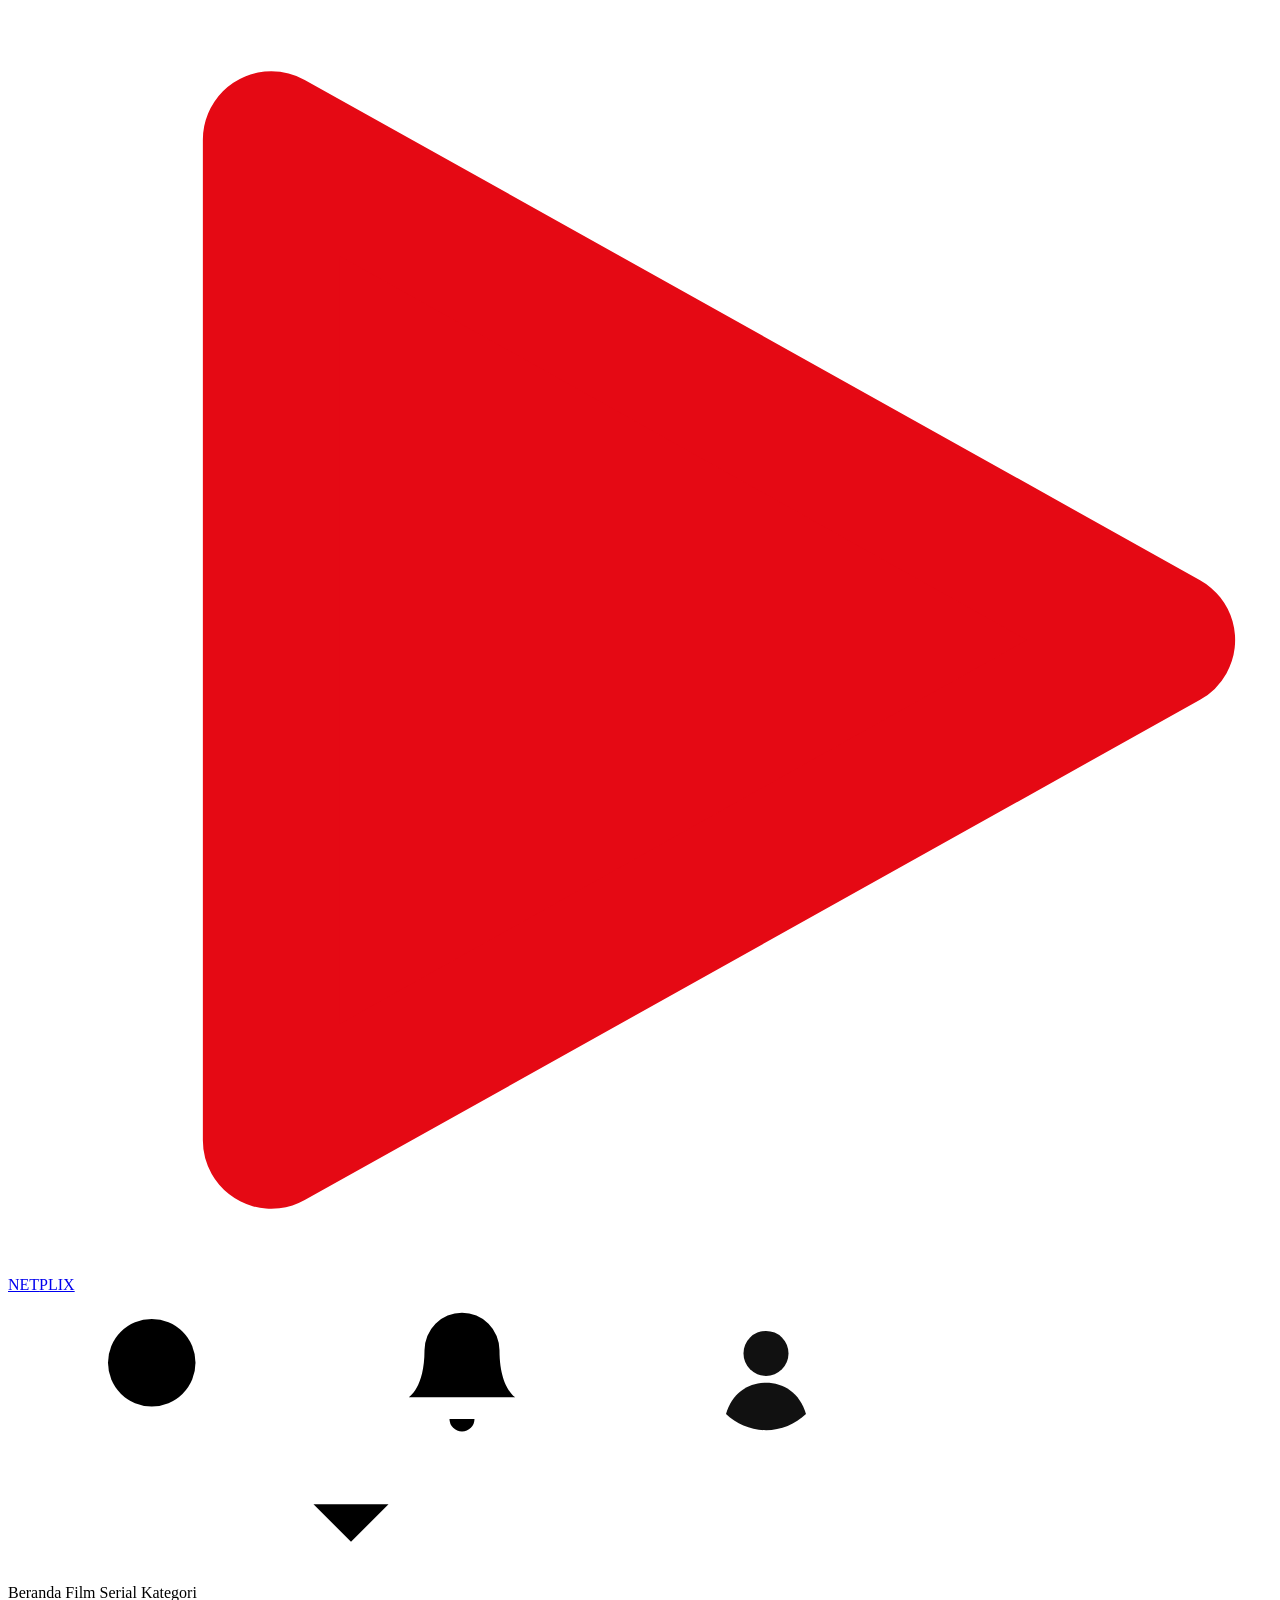
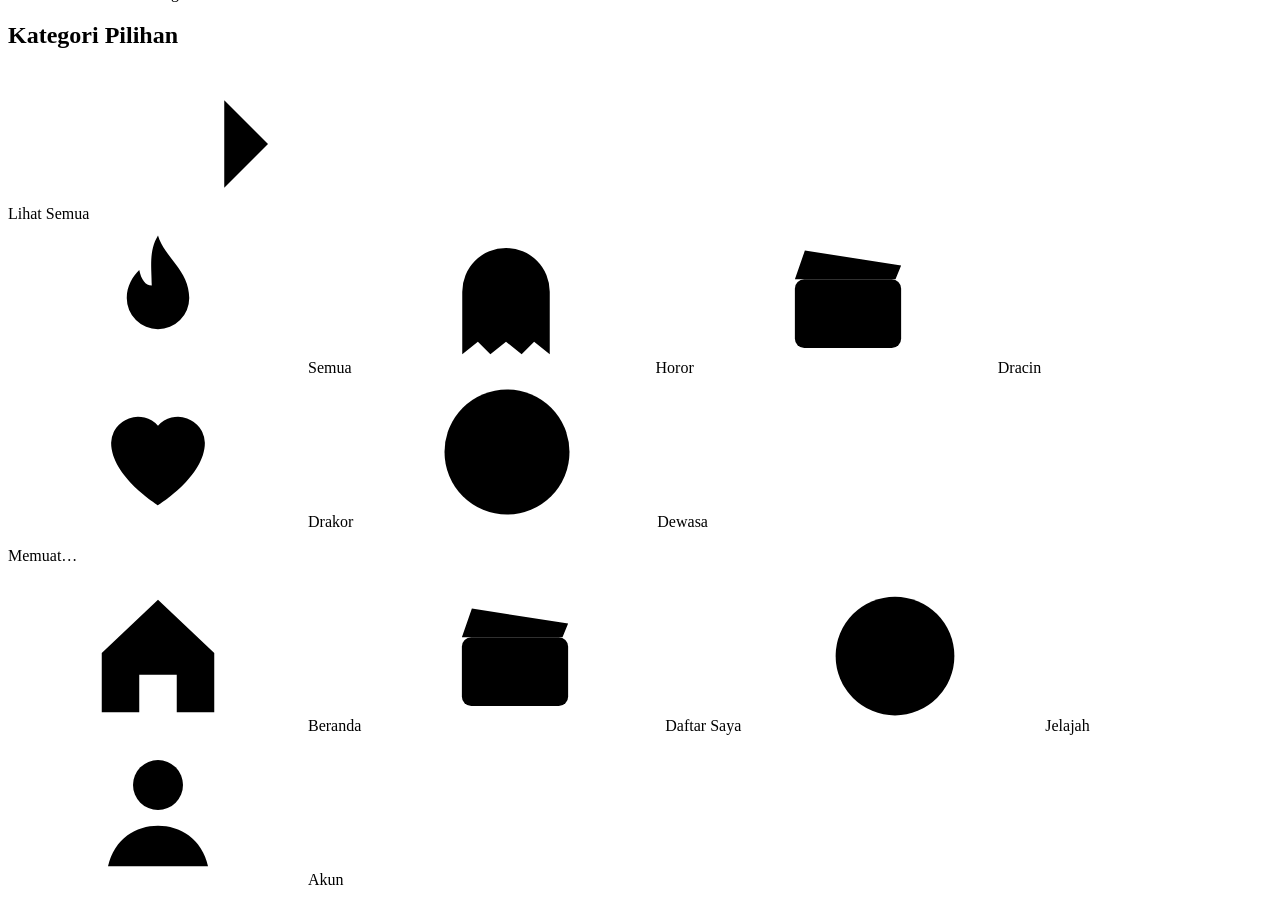
==== index.html @ cc2ac242 "Add files via upload" ====
<!doctype html>
<html lang="id">
<head>
<meta charset="utf-8">
<meta name="viewport" content="width=device-width, initial-scale=1, viewport-fit=cover">
<meta name="theme-color" content="#000000">
<title>NETPLIX</title>
<link rel="icon" href="assets/favicon.svg" type="image/svg+xml">
<link rel="preconnect" href="https://fonts.googleapis.com">
<link rel="preconnect" href="https://fonts.gstatic.com" crossorigin>
<link href="https://fonts.googleapis.com/css2?family=Inter:wght@400;500;600;700&family=Montserrat:wght@800&display=swap" rel="stylesheet">
<link rel="stylesheet" href="css/style.css">
</head>
<body>

<!-- Kumpulan ikon (dipakai berulang lewat <use>) -->
<svg width="0" height="0" style="position:absolute" aria-hidden="true" focusable="false">
  <symbol id="i-search" viewBox="0 0 24 24"><circle cx="11" cy="11" r="7"/><path d="M20 20l-3.5-3.5"/></symbol>
  <symbol id="i-bell" viewBox="0 0 24 24"><path d="M6 9a6 6 0 0 1 12 0c0 6 2.5 7.5 2.5 7.5h-17S6 15 6 9z"/><path d="M10 20a2 2 0 0 0 4 0"/></symbol>
  <symbol id="i-avatar" viewBox="0 0 24 24"><circle cx="12" cy="12" r="11.5" fill="#fff" stroke="none"/><circle cx="12" cy="9.5" r="3.6" fill="#111" stroke="none"/><path d="M5.6 19.2c1-3.4 3.6-5 6.4-5s5.4 1.6 6.4 5c-1.7 1.6-4 2.6-6.4 2.6s-4.7-1-6.4-2.6z" fill="#111" stroke="none"/></symbol>
  <symbol id="i-right" viewBox="0 0 24 24"><path d="M9 5l7 7-7 7"/></symbol>
  <symbol id="i-left" viewBox="0 0 24 24"><path d="M15 5l-7 7 7 7"/></symbol>
  <symbol id="i-down" viewBox="0 0 24 24"><path d="M6 9l6 6 6-6"/></symbol>
  <symbol id="i-play" viewBox="0 0 24 24"><path d="M7 4.5v15l13-7.5z" fill="currentColor" stroke="none"/></symbol>
  <symbol id="i-plus" viewBox="0 0 24 24"><path d="M12 5v14M5 12h14"/></symbol>
  <symbol id="i-flame" viewBox="0 0 24 24"><path d="M12 2c1 3.5 5 5.5 5 10a5 5 0 0 1-10 0c0-2 1-3.5 2-4.5.3 1.5 1 2.5 2 2.5C11 7 10.5 4.5 12 2z" fill="currentColor" stroke="none"/></symbol>
  <symbol id="i-ghost" viewBox="0 0 24 24"><path d="M5 21V11a7 7 0 0 1 14 0v10l-2.5-2-2 2-2.5-2-2.5 2-2-2z" fill="currentColor" stroke="none"/><circle cx="9.5" cy="11" r="1.4" style="fill:var(--chip)" stroke="none"/><circle cx="14.5" cy="11" r="1.4" style="fill:var(--chip)" stroke="none"/></symbol>
  <symbol id="i-clapper" viewBox="0 0 24 24"><rect x="3.5" y="9" width="17" height="11" rx="1.5"/><path d="M3.5 9l1.6-4.6 15.4 2.4-.9 2.200M8.6 5.800l3 3.100M13.6 6.600l3 3.1"/></symbol>
  <symbol id="i-heart" viewBox="0 0 24 24"><path d="M12 20.5s-7.5-4.6-7.5-10A4.3 4.3 0 0 1 12 7.800a4.3 4.3 0 0 1 7.5 2.700c0 5.4-7.5 10-7.5 10z" fill="currentColor" stroke="none"/></symbol>
  <symbol id="i-18" viewBox="0 0 24 24"><circle cx="12" cy="12" r="10"/><text x="12" y="15.6" text-anchor="middle" font-size="9" font-weight="700" fill="currentColor" stroke="none" font-family="Inter,Arial,sans-serif">18+</text></symbol>
  <symbol id="i-home" viewBox="0 0 24 24"><path d="M3 11.500L12 3l9 8.500V21h-6v-6H9v6H3z" fill="currentColor" stroke="none"/></symbol>
  <symbol id="i-compass" viewBox="0 0 24 24"><circle cx="12" cy="12" r="9.5"/><path d="M15.5 8.500l-2 5-5 2 2-5z"/></symbol>
  <symbol id="i-user" viewBox="0 0 24 24"><circle cx="12" cy="8" r="4"/><path d="M4 21c1-4.5 4.5-6.5 8-6.500s7 2 8 6.5"/></symbol>
</svg>

<div class="app">

  <header class="top">
    <div class="top-row">
      <a class="logo" href="./" aria-label="Beranda">
        <svg class="mark" viewBox="0 0 24 24" aria-hidden="true"><path d="M5 2.5l17 9.5-17 9.500z" fill="#e50914" stroke="#e50914" stroke-width="2.6" stroke-linejoin="round"/></svg>
        <span class="logo-a">NET</span><span class="logo-b">PLIX</span>
      </a>
      <div class="top-icons" aria-hidden="true">
        <svg class="ic"><use href="#i-search"/></svg>
        <span class="bell"><svg class="ic"><use href="#i-bell"/></svg></span>
        <svg class="ic avatar"><use href="#i-avatar"/></svg>
      </div>
    </div>
    <div class="tabs" aria-hidden="true">
      <span class="on">Beranda</span>
      <span>Film</span>
      <span>Serial</span>
      <span>Kategori <svg class="ic"><use href="#i-down"/></svg></span>
    </div>
  </header>

  <main id="main">

    <section id="hero" class="hero" hidden aria-label="Film terbaru">
      <div id="heroTrack" class="hero-track"></div>
      <button id="heroPrev" class="hero-arrow prev" type="button" aria-label="Sebelumnya"><svg class="ic"><use href="#i-left"/></svg></button>
      <button id="heroNext" class="hero-arrow next" type="button" aria-label="Berikutnya"><svg class="ic"><use href="#i-right"/></svg></button>
      <div id="heroDots" class="hero-dots"></div>
    </section>

    <section class="block" aria-hidden="true">
      <div class="section-head"><h2>Kategori Pilihan</h2><span class="see-all">Lihat Semua <svg class="ic"><use href="#i-right"/></svg></span></div>
      <div class="chips">
        <span class="chip on"><svg class="ic"><use href="#i-flame"/></svg>Semua</span>
        <span class="chip"><svg class="ic"><use href="#i-ghost"/></svg>Horor</span>
        <span class="chip"><svg class="ic"><use href="#i-clapper"/></svg>Dracin</span>
        <span class="chip"><svg class="ic"><use href="#i-heart"/></svg>Drakor</span>
        <span class="chip"><svg class="ic"><use href="#i-18"/></svg>Dewasa</span>
      </div>
    </section>

    <div id="rows"></div>
    <p id="pesan" class="msg" role="status">Memuat…</p>

  </main>

  <nav class="bottom" aria-hidden="true">
    <div class="bottom-in">
      <span class="bn on"><svg class="ic"><use href="#i-home"/></svg>Beranda</span>
      <span class="bn"><svg class="ic"><use href="#i-clapper"/></svg>Daftar Saya</span>
      <span class="bn"><svg class="ic"><use href="#i-compass"/></svg>Jelajah</span>
      <span class="bn"><svg class="ic"><use href="#i-user"/></svg>Akun</span>
    </div>
  </nav>

</div>

<script src="js/config.js"></script>
<script src="js/app.js"></script>
</body>
</html>
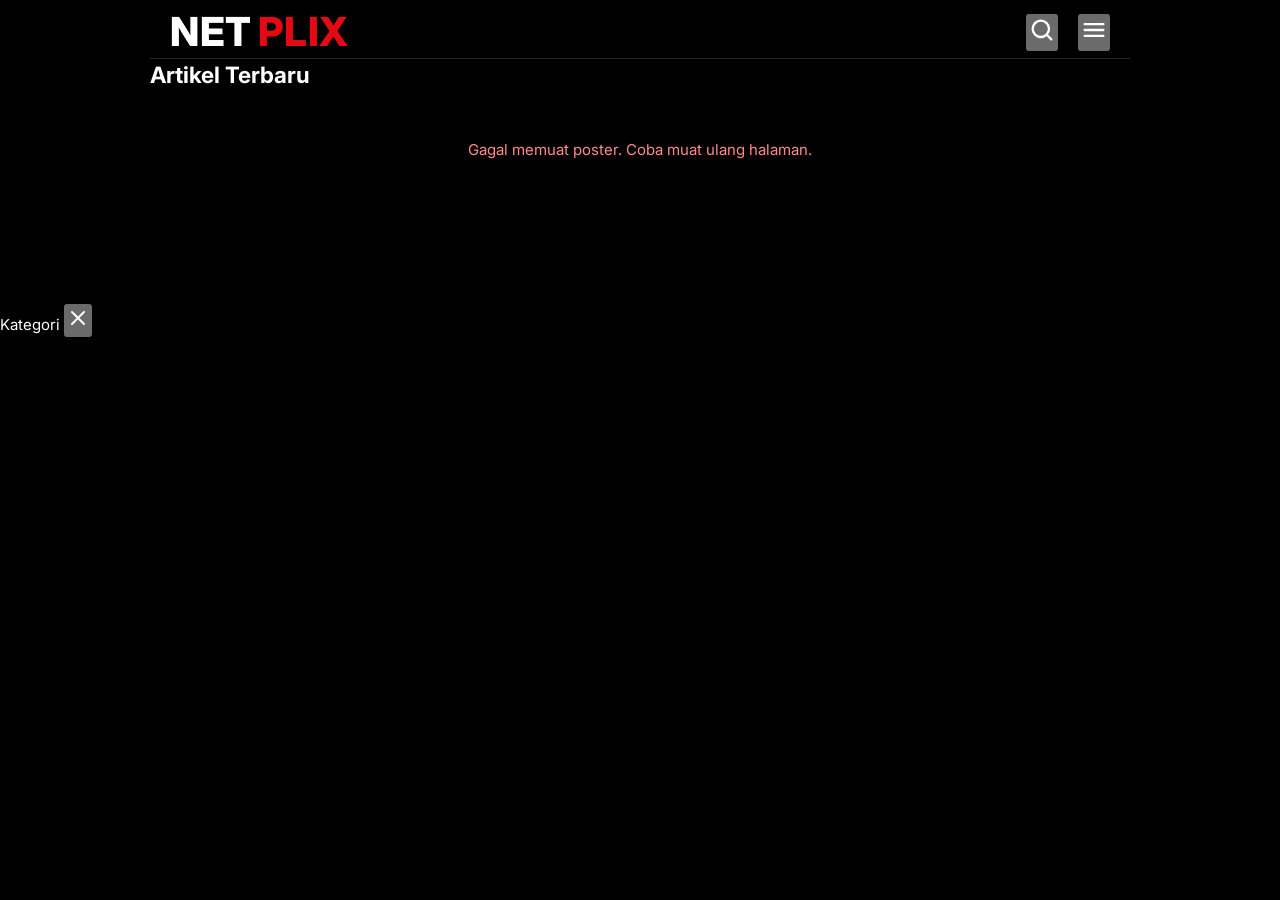
==== commit 9c855489: "Add files via upload" ====
--- a/index.html
+++ b/index.html
@@ -3,7 +3,7 @@
 <head>
 <meta charset="utf-8">
 <meta name="viewport" content="width=device-width, initial-scale=1, viewport-fit=cover">
-<meta name="theme-color" content="#000000">
+<meta name="theme-color" content="#0b0d12">
 <title>NETPLIX</title>
 <link rel="icon" href="assets/favicon.svg" type="image/svg+xml">
 <link rel="preconnect" href="https://fonts.googleapis.com">
@@ -16,21 +16,17 @@
 <!-- Kumpulan ikon (dipakai berulang lewat <use>) -->
 <svg width="0" height="0" style="position:absolute" aria-hidden="true" focusable="false">
   <symbol id="i-search" viewBox="0 0 24 24"><circle cx="11" cy="11" r="7"/><path d="M20 20l-3.5-3.5"/></symbol>
-  <symbol id="i-bell" viewBox="0 0 24 24"><path d="M6 9a6 6 0 0 1 12 0c0 6 2.5 7.5 2.5 7.5h-17S6 15 6 9z"/><path d="M10 20a2 2 0 0 0 4 0"/></symbol>
-  <symbol id="i-avatar" viewBox="0 0 24 24"><circle cx="12" cy="12" r="11.5" fill="#fff" stroke="none"/><circle cx="12" cy="9.5" r="3.6" fill="#111" stroke="none"/><path d="M5.6 19.2c1-3.4 3.6-5 6.4-5s5.4 1.6 6.4 5c-1.7 1.6-4 2.6-6.4 2.6s-4.7-1-6.4-2.6z" fill="#111" stroke="none"/></symbol>
+  <symbol id="i-menu" viewBox="0 0 24 24"><path d="M4 7h16M4 12h16M4 17h16"/></symbol>
+  <symbol id="i-close" viewBox="0 0 24 24"><path d="M6 6l12 12M18 6L6 18"/></symbol>
   <symbol id="i-right" viewBox="0 0 24 24"><path d="M9 5l7 7-7 7"/></symbol>
   <symbol id="i-left" viewBox="0 0 24 24"><path d="M15 5l-7 7 7 7"/></symbol>
-  <symbol id="i-down" viewBox="0 0 24 24"><path d="M6 9l6 6 6-6"/></symbol>
-  <symbol id="i-play" viewBox="0 0 24 24"><path d="M7 4.5v15l13-7.5z" fill="currentColor" stroke="none"/></symbol>
-  <symbol id="i-plus" viewBox="0 0 24 24"><path d="M12 5v14M5 12h14"/></symbol>
-  <symbol id="i-flame" viewBox="0 0 24 24"><path d="M12 2c1 3.5 5 5.5 5 10a5 5 0 0 1-10 0c0-2 1-3.5 2-4.5.3 1.5 1 2.5 2 2.5C11 7 10.5 4.5 12 2z" fill="currentColor" stroke="none"/></symbol>
-  <symbol id="i-ghost" viewBox="0 0 24 24"><path d="M5 21V11a7 7 0 0 1 14 0v10l-2.5-2-2 2-2.5-2-2.5 2-2-2z" fill="currentColor" stroke="none"/><circle cx="9.5" cy="11" r="1.4" style="fill:var(--chip)" stroke="none"/><circle cx="14.5" cy="11" r="1.4" style="fill:var(--chip)" stroke="none"/></symbol>
-  <symbol id="i-clapper" viewBox="0 0 24 24"><rect x="3.5" y="9" width="17" height="11" rx="1.5"/><path d="M3.5 9l1.6-4.6 15.4 2.4-.9 2.200M8.6 5.800l3 3.100M13.6 6.600l3 3.1"/></symbol>
-  <symbol id="i-heart" viewBox="0 0 24 24"><path d="M12 20.5s-7.5-4.6-7.5-10A4.3 4.3 0 0 1 12 7.800a4.3 4.3 0 0 1 7.5 2.700c0 5.4-7.5 10-7.5 10z" fill="currentColor" stroke="none"/></symbol>
-  <symbol id="i-18" viewBox="0 0 24 24"><circle cx="12" cy="12" r="10"/><text x="12" y="15.6" text-anchor="middle" font-size="9" font-weight="700" fill="currentColor" stroke="none" font-family="Inter,Arial,sans-serif">18+</text></symbol>
-  <symbol id="i-home" viewBox="0 0 24 24"><path d="M3 11.500L12 3l9 8.500V21h-6v-6H9v6H3z" fill="currentColor" stroke="none"/></symbol>
-  <symbol id="i-compass" viewBox="0 0 24 24"><circle cx="12" cy="12" r="9.5"/><path d="M15.5 8.500l-2 5-5 2 2-5z"/></symbol>
-  <symbol id="i-user" viewBox="0 0 24 24"><circle cx="12" cy="8" r="4"/><path d="M4 21c1-4.5 4.5-6.5 8-6.500s7 2 8 6.5"/></symbol>
+  <symbol id="i-arrow" viewBox="0 0 24 24"><path d="M5 12h14M13 6l6 6-6 6"/></symbol>
+  <symbol id="i-back" viewBox="0 0 24 24"><path d="M19 12H5M11 6l-6 6 6 6"/></symbol>
+  <symbol id="i-clock" viewBox="0 0 24 24"><circle cx="12" cy="12" r="9"/><path d="M12 7v5l3 2"/></symbol>
+  <symbol id="i-cal" viewBox="0 0 24 24"><rect x="3.5" y="5" width="17" height="15" rx="2"/><path d="M3.5 10h17M8 3v4M16 3v4"/></symbol>
+  <symbol id="i-grid" viewBox="0 0 24 24"><rect x="4" y="4" width="6.5" height="6.5" rx="1.2"/><rect x="13.5" y="4" width="6.5" height="6.5" rx="1.2"/><rect x="4" y="13.5" width="6.5" height="6.5" rx="1.2"/><rect x="13.5" y="13.5" width="6.5" height="6.5" rx="1.2"/></symbol>
+  <symbol id="i-tag" viewBox="0 0 24 24"><path d="M3 12V4a1 1 0 0 1 1-1h8l9 9-9 9-9-9z"/><circle cx="8" cy="8" r="1.5"/></symbol>
+  <symbol id="i-link" viewBox="0 0 24 24"><path d="M10 14a4 4 0 0 0 5.7 0l3-3a4 4 0 0 0-5.7-5.7l-1 1"/><path d="M14 10a4 4 0 0 0-5.7 0l-3 3a4 4 0 0 0 5.7 5.7l1-1"/></symbol>
 </svg>
 
 <div class="app">
@@ -38,58 +34,56 @@
   <header class="top">
     <div class="top-row">
       <a class="logo" href="./" aria-label="Beranda">
-        <svg class="mark" viewBox="0 0 24 24" aria-hidden="true"><path d="M5 2.5l17 9.5-17 9.500z" fill="#e50914" stroke="#e50914" stroke-width="2.6" stroke-linejoin="round"/></svg>
         <span class="logo-a">NET</span><span class="logo-b">PLIX</span>
       </a>
-      <div class="top-icons" aria-hidden="true">
-        <svg class="ic"><use href="#i-search"/></svg>
-        <span class="bell"><svg class="ic"><use href="#i-bell"/></svg></span>
-        <svg class="ic avatar"><use href="#i-avatar"/></svg>
+      <div class="top-icons">
+        <button id="searchBtn" class="icon-btn" type="button" aria-label="Cari" aria-expanded="false" aria-controls="searchForm">
+          <svg class="ic"><use href="#i-search"/></svg>
+        </button>
+        <button id="menuBtn" class="icon-btn" type="button" aria-label="Menu kategori" aria-expanded="false" aria-controls="drawer">
+          <svg class="ic"><use href="#i-menu"/></svg>
+        </button>
       </div>
     </div>
-    <div class="tabs" aria-hidden="true">
-      <span class="on">Beranda</span>
-      <span>Film</span>
-      <span>Serial</span>
-      <span>Kategori <svg class="ic"><use href="#i-down"/></svg></span>
-    </div>
+    <form id="searchForm" class="search-form" hidden role="search">
+      <input id="searchInput" type="search" placeholder="Cari artikel..." autocomplete="off" aria-label="Cari artikel">
+    </form>
   </header>
 
   <main id="main">
 
-    <section id="hero" class="hero" hidden aria-label="Film terbaru">
+    <section id="hero" class="hero" hidden aria-label="Artikel pilihan">
       <div id="heroTrack" class="hero-track"></div>
       <button id="heroPrev" class="hero-arrow prev" type="button" aria-label="Sebelumnya"><svg class="ic"><use href="#i-left"/></svg></button>
       <button id="heroNext" class="hero-arrow next" type="button" aria-label="Berikutnya"><svg class="ic"><use href="#i-right"/></svg></button>
       <div id="heroDots" class="hero-dots"></div>
     </section>
 
-    <section class="block" aria-hidden="true">
-      <div class="section-head"><h2>Kategori Pilihan</h2><span class="see-all">Lihat Semua <svg class="ic"><use href="#i-right"/></svg></span></div>
-      <div class="chips">
-        <span class="chip on"><svg class="ic"><use href="#i-flame"/></svg>Semua</span>
-        <span class="chip"><svg class="ic"><use href="#i-ghost"/></svg>Horor</span>
-        <span class="chip"><svg class="ic"><use href="#i-clapper"/></svg>Dracin</span>
-        <span class="chip"><svg class="ic"><use href="#i-heart"/></svg>Drakor</span>
-        <span class="chip"><svg class="ic"><use href="#i-18"/></svg>Dewasa</span>
-      </div>
+    <section class="block">
+      <div id="catGrid" class="cat-grid" aria-label="Kategori"></div>
     </section>
 
-    <div id="rows"></div>
-    <p id="pesan" class="msg" role="status">Memuat…</p>
+    <section class="block">
+      <h2 id="listTitle" class="section-title">Artikel Terbaru</h2>
+      <div id="list" class="post-list"></div>
+      <p id="pesan" class="msg" role="status">Memuat…</p>
+    </section>
 
   </main>
 
-  <nav class="bottom" aria-hidden="true">
-    <div class="bottom-in">
-      <span class="bn on"><svg class="ic"><use href="#i-home"/></svg>Beranda</span>
-      <span class="bn"><svg class="ic"><use href="#i-clapper"/></svg>Daftar Saya</span>
-      <span class="bn"><svg class="ic"><use href="#i-compass"/></svg>Jelajah</span>
-      <span class="bn"><svg class="ic"><use href="#i-user"/></svg>Akun</span>
-    </div>
-  </nav>
+</div>
 
-</div>
+<!-- Menu burger: daftar kategori -->
+<div id="drawerBg" class="drawer-bg" hidden></div>
+<aside id="drawer" class="drawer" aria-label="Menu">
+  <div class="drawer-head">
+    <span>Kategori</span>
+    <button id="drawerClose" class="icon-btn" type="button" aria-label="Tutup menu">
+      <svg class="ic"><use href="#i-close"/></svg>
+    </button>
+  </div>
+  <nav id="drawerList" class="drawer-list"></nav>
+</aside>
 
 <script src="js/config.js"></script>
 <script src="js/app.js"></script>
--- a/css/style.css
+++ b/css/style.css
@@ -0,0 +1,283 @@
+/* ============================================================
+   NETPLIX - tampilan (halaman utama + admin)
+   ============================================================ */
+:root {
+  --bg: #000;
+  --ink: #fff;
+  --muted: #b5b5b5;
+  --dim: #7d7d7d;
+  --red: #e50914;
+  --red-press: #b8070f;
+  --chip: #1b1b1b;
+  --field: #131313;
+  --line: #262626;
+  --card-line: rgba(255, 255, 255, .2);
+  --font: "Inter", system-ui, -apple-system, "Segoe UI", Roboto, Arial, sans-serif;
+  --font-logo: "Montserrat", "Inter", system-ui, -apple-system, Arial, sans-serif;
+  --card-w: clamp(84px, 21.5vw, 150px);
+  color-scheme: dark;
+}
+
+*, *::before, *::after { box-sizing: border-box; margin: 0; padding: 0; }
+[hidden] { display: none !important; }
+html { background: var(--bg); -webkit-text-size-adjust: 100%; }
+body {
+  background: var(--bg);
+  color: var(--ink);
+  font-family: var(--font);
+  font-size: 15px;
+  line-height: 1.4;
+  min-height: 100vh;
+  -webkit-tap-highlight-color: transparent;
+}
+a { color: inherit; text-decoration: none; }
+img { display: block; max-width: 100%; }
+button { font: inherit; color: inherit; cursor: pointer; }
+a:focus-visible, button:focus-visible, input:focus-visible {
+  outline: 2px solid #fff;
+  outline-offset: 2px;
+}
+
+.ic {
+  width: 24px; height: 24px; flex: none;
+  fill: none; stroke: currentColor; stroke-width: 2;
+  stroke-linecap: round; stroke-linejoin: round;
+}
+
+.app {
+  max-width: 980px;
+  margin: 0 auto;
+  padding-bottom: calc(96px + env(safe-area-inset-bottom, 0px));
+}
+
+/* ---------- Header ---------- */
+.top {
+  position: sticky; top: 0; z-index: 20;
+  background: var(--bg);
+  padding-top: env(safe-area-inset-top, 0px);
+  border-bottom: 1px solid var(--line);
+}
+.top-row {
+  display: flex; align-items: center; justify-content: space-between;
+  padding: 12px 20px 6px;
+}
+.logo {
+  display: flex; align-items: center; gap: 6px;
+  font-family: var(--font-logo); font-weight: 800;
+  font-size: clamp(28px, 8.4vw, 40px);
+  letter-spacing: .5px; line-height: 1;
+}
+.logo .mark { width: .98em; height: .98em; flex: none; }
+.logo-a { color: #fff; }
+.logo-b { color: var(--red); }
+.top-icons { display: flex; align-items: center; gap: 20px; }
+.top-icons .ic { width: 28px; height: 28px; }
+.top-icons .bell { position: relative; display: flex; }
+.top-icons .bell::after { content: ""; position: absolute; top: -1px; right: -1px; width: 9px; height: 9px; border-radius: 50%; background: var(--red); }
+.top-icons .avatar { width: 34px; height: 34px; }
+
+.tabs {
+  display: flex; gap: clamp(20px, 7vw, 40px);
+  padding: 0 20px;
+  font-size: 16px; font-weight: 500;
+}
+.tabs span { position: relative; display: flex; align-items: center; gap: 6px; padding: 10px 0 9px; }
+.tabs .ic { width: 20px; height: 20px; }
+.tabs .on { color: var(--red); font-weight: 600; }
+.tabs .on::after {
+  content: ""; position: absolute; left: 0; right: 0; bottom: 0;
+  height: 3px; border-radius: 2px; background: var(--red);
+}
+
+/* ---------- Banner besar ---------- */
+.hero {
+  position: relative; overflow: hidden;
+  height: clamp(250px, 62vw, 420px);
+  background: #0b0b0b;
+  border-bottom: 1px solid var(--line);
+}
+.hero-track { display: flex; height: 100%; transition: transform .55s ease; }
+.slide { position: relative; flex: 0 0 100%; height: 100%; overflow: hidden; }
+.slide-img {
+  position: absolute; top: 0; right: 0;
+  width: 76%; height: 100%;
+  object-fit: cover; object-position: 50% 22%;
+  -webkit-mask-image: linear-gradient(90deg, transparent 0, #000 38%);
+          mask-image: linear-gradient(90deg, transparent 0, #000 38%);
+}
+.slide-shade {
+  position: absolute; inset: 0;
+  background:
+    linear-gradient(0deg, rgba(0,0,0,.9) 0, rgba(0,0,0,0) 42%),
+    linear-gradient(90deg, rgba(0,0,0,.7) 0, rgba(0,0,0,0) 62%);
+}
+.slide-body {
+  position: absolute; left: 0; top: 0; bottom: 0; width: 68%;
+  padding: 20px 8px 34px 22px;
+  display: flex; flex-direction: column; justify-content: center; gap: 10px;
+}
+.tag {
+  align-self: flex-start;
+  background: var(--red); color: #fff;
+  font-size: 12px; font-weight: 700;
+  padding: 5px 10px; border-radius: 5px;
+}
+.slide-title {
+  font-family: var(--font-logo); font-weight: 800;
+  font-size: clamp(24px, 7.2vw, 44px);
+  line-height: 1.06; text-transform: uppercase;
+  overflow-wrap: anywhere;
+  display: -webkit-box; -webkit-line-clamp: 3; -webkit-box-orient: vertical; overflow: hidden;
+  text-shadow: 0 2px 14px rgba(0,0,0,.7);
+}
+.meta { display: flex; align-items: center; gap: 10px; font-size: 14px; color: #ddd; }
+.actions { display: flex; gap: 8px; margin-top: 2px; flex-wrap: nowrap; }
+.btn-play, .btn-list {
+  display: inline-flex; align-items: center; gap: 6px; flex: none;
+  height: 38px; padding: 0 14px; border-radius: 8px;
+  font-size: 14px; font-weight: 600; white-space: nowrap;
+}
+.btn-play { background: var(--red); color: #fff; }
+.btn-play:active { background: var(--red-press); }
+.btn-list { background: rgba(255,255,255,.14); color: #fff; }
+.btn-play .ic, .btn-list .ic { width: 20px; height: 20px; }
+
+.hero-arrow {
+  position: absolute; top: 50%; transform: translateY(-50%);
+  width: 40px; height: 40px; border: 0; border-radius: 50%;
+  background: transparent; color: #fff;
+  display: flex; align-items: center; justify-content: center;
+  z-index: 3;
+}
+.hero-arrow .ic { width: 28px; height: 28px; filter: drop-shadow(0 1px 4px rgba(0,0,0,.8)); }
+.hero-arrow.prev { left: 2px; }
+.hero-arrow.next { right: 2px; }
+.hero-dots {
+  position: absolute; left: 0; right: 0; bottom: 12px; z-index: 3;
+  display: flex; justify-content: center; gap: 8px;
+}
+.hero-dots button {
+  width: 8px; height: 8px; padding: 0; border: 0; border-radius: 50%;
+  background: rgba(255,255,255,.4); position: relative;
+}
+.hero-dots button::before { content: ""; position: absolute; inset: -12px -6px; } /* area sentuh lebih luas */
+.hero-dots button.on { width: 16px; border-radius: 4px; background: var(--red); }
+
+/* ---------- Judul bagian, chip, baris poster ---------- */
+.section-head {
+  display: flex; align-items: center; justify-content: space-between;
+  padding: 0 20px; margin: 24px 0 12px;
+}
+.section-head h2, .section-head h3 { font-size: clamp(17px, 4.9vw, 20px); font-weight: 700; min-width: 0; }
+.see-all { display: flex; align-items: center; gap: 2px; font-size: 14px; white-space: nowrap; flex: none; margin-left: 12px; }
+.see-all .ic { width: 18px; height: 18px; }
+
+.chips { display: flex; gap: 10px; overflow-x: auto; padding: 0 20px 4px; scrollbar-width: none; }
+.chips::-webkit-scrollbar, .scroller::-webkit-scrollbar { display: none; }
+.chip {
+  flex: none; display: flex; align-items: center; gap: 8px;
+  height: 44px; padding: 0 18px; border-radius: 999px;
+  background: var(--chip); color: #f1f1f1; font-size: 15px;
+}
+.chip .ic { width: 22px; height: 22px; }
+.chip.on { background: var(--red); color: #fff; font-weight: 600; }
+
+.scroller {
+  display: flex; gap: 10px; overflow-x: auto;
+  padding: 0 20px 4px; scroll-padding: 0 20px;
+  scroll-snap-type: x proximity; scrollbar-width: none;
+  -webkit-overflow-scrolling: touch;
+}
+.card { flex: none; width: var(--card-w); scroll-snap-align: start; }
+.thumb {
+  position: relative; aspect-ratio: 2 / 3; overflow: hidden;
+  border-radius: 8px; border: 1px solid var(--card-line);
+  background: #151515;
+}
+.thumb img { width: 100%; height: 100%; object-fit: cover; }
+.badge-hd {
+  position: absolute; top: 6px; right: 6px;
+  padding: 1px 6px; border-radius: 4px;
+  background: rgba(0,0,0,.6); border: 1px solid rgba(255,255,255,.5);
+  font-size: 11px; font-weight: 600; line-height: 1.5; color: #fff;
+}
+.meta .badge-hd { position: static; font-size: 12px; padding: 1px 8px; background: rgba(255,255,255,.14); border-color: transparent; }
+.cap {
+  display: block; margin-top: 8px;
+  font-size: 12.5px; color: #eee;
+  white-space: nowrap; overflow: hidden; text-overflow: ellipsis;
+}
+
+.msg { padding: 48px 24px; text-align: center; color: var(--muted); }
+.msg.err { color: #ff8a8a; }
+
+/* ---------- Menu bawah ---------- */
+.bottom {
+  position: fixed; left: 0; right: 0; bottom: 0; z-index: 30;
+  background: #0d0d0d; border-top: 1px solid var(--line);
+  padding-bottom: env(safe-area-inset-bottom, 0px);
+}
+.bottom-in { max-width: 980px; margin: 0 auto; display: grid; grid-template-columns: repeat(4, 1fr); padding: 8px 0 6px; }
+.bn { display: flex; flex-direction: column; align-items: center; gap: 4px; font-size: 13px; color: #cfcfcf; }
+.bn .ic { width: 28px; height: 28px; }
+.bn.on { color: var(--red); font-weight: 600; }
+
+/* ============================================================
+   ADMIN
+   ============================================================ */
+body.admin .app, .wrap { max-width: 560px; margin: 0 auto; padding: 0 20px 48px; }
+.a-head {
+  display: flex; align-items: center; justify-content: space-between;
+  padding: calc(14px + env(safe-area-inset-top, 0px)) 0 14px;
+  border-bottom: 1px solid var(--line); margin-bottom: 22px;
+}
+.a-head .logo { font-size: 28px; }
+.a-head .right { display: flex; align-items: center; gap: 12px; color: var(--muted); font-size: 14px; }
+.a-title { font-size: 22px; font-weight: 700; margin-bottom: 16px; }
+.a-sub { font-size: 18px; font-weight: 700; margin: 34px 0 12px; }
+
+.field { display: block; margin-bottom: 18px; }
+.field > span { display: block; font-size: 14px; font-weight: 600; margin-bottom: 8px; }
+.field input[type="text"], .field input[type="email"], .field input[type="password"], .field input[type="url"] {
+  width: 100%; height: 50px; padding: 0 14px;
+  background: var(--field); color: #fff;
+  border: 1px solid #2c2c2c; border-radius: 10px;
+  font: inherit; font-size: 16px;
+}
+.field input:focus { border-color: var(--red); outline: none; box-shadow: 0 0 0 3px rgba(229,9,20,.25); }
+
+.btn {
+  display: flex; align-items: center; justify-content: center; gap: 8px;
+  width: 100%; height: 52px; border: 0; border-radius: 10px;
+  background: var(--red); color: #fff; font-size: 16px; font-weight: 600;
+}
+.btn:active { background: var(--red-press); }
+.btn:disabled { opacity: .55; cursor: default; }
+.btn.ghost { background: transparent; border: 1px solid #333; color: #fff; }
+.btn.small { width: auto; height: 40px; padding: 0 16px; font-size: 14px; }
+.link-btn { background: none; border: 0; color: var(--muted); text-decoration: underline; text-underline-offset: 3px; font-size: 14px; min-height: 40px; }
+
+.picker { display: flex; gap: 14px; align-items: center; }
+.picker .btn { flex: 1; }
+.preview {
+  flex: none; width: 76px; aspect-ratio: 2 / 3; border-radius: 8px;
+  background: var(--field); border: 1px dashed #3a3a3a; overflow: hidden;
+  display: flex; align-items: center; justify-content: center; color: var(--dim); font-size: 11px; text-align: center;
+}
+.preview img { width: 100%; height: 100%; object-fit: cover; }
+
+.status { min-height: 22px; margin-top: 14px; font-size: 14px; color: var(--muted); }
+.status.ok { color: #6be08a; }
+.status.err { color: #ff8a8a; }
+
+.list { display: grid; gap: 10px; }
+.item { display: flex; align-items: center; gap: 12px; padding: 10px; background: var(--field); border: 1px solid var(--line); border-radius: 12px; }
+.item img { width: 44px; aspect-ratio: 2 / 3; object-fit: cover; border-radius: 6px; flex: none; background: #222; }
+.item .txt { flex: 1; min-width: 0; }
+.item .t { font-weight: 600; font-size: 15px; white-space: nowrap; overflow: hidden; text-overflow: ellipsis; }
+.item .u { font-size: 12.5px; color: var(--muted); white-space: nowrap; overflow: hidden; text-overflow: ellipsis; }
+.item .del { flex: none; min-height: 40px; padding: 0 14px; border-radius: 8px; border: 1px solid #4a1a1a; background: transparent; color: #ff8a8a; font-size: 14px; }
+
+@media (prefers-reduced-motion: reduce) {
+  .hero-track { transition: none; }
+  }
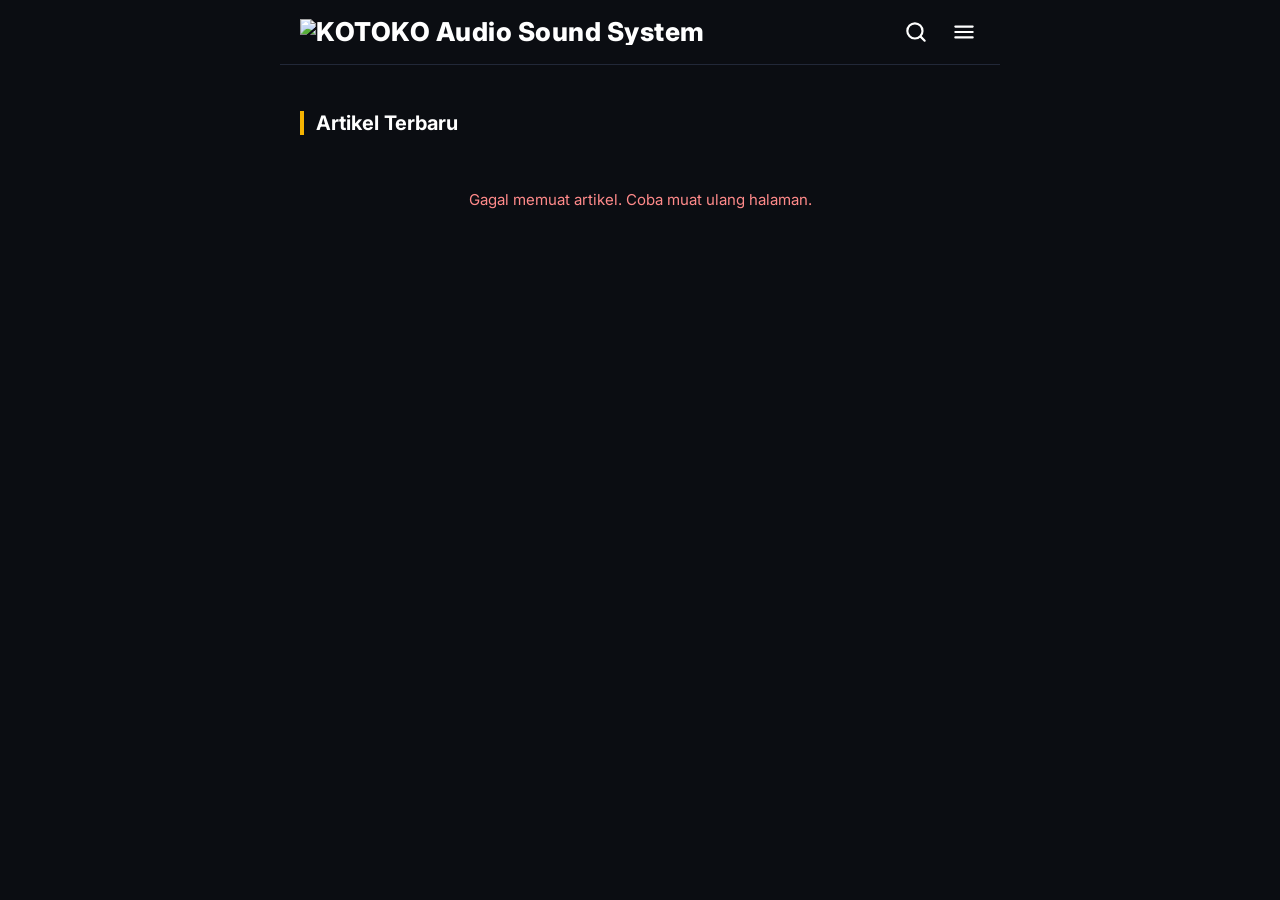
==== commit 409c1685: "Add files via upload" ====
--- a/index.html
+++ b/index.html
@@ -3,8 +3,8 @@
 <head>
 <meta charset="utf-8">
 <meta name="viewport" content="width=device-width, initial-scale=1, viewport-fit=cover">
-<meta name="theme-color" content="#0b0d12">
-<title>NETPLIX</title>
+<meta name="theme-color" content="#0c2a1d">
+<title>KOTOKO</title>
 <link rel="icon" href="assets/favicon.svg" type="image/svg+xml">
 <link rel="preconnect" href="https://fonts.googleapis.com">
 <link rel="preconnect" href="https://fonts.gstatic.com" crossorigin>
@@ -33,8 +33,8 @@
 
   <header class="top">
     <div class="top-row">
-      <a class="logo" href="./" aria-label="Beranda">
-        <span class="logo-a">NET</span><span class="logo-b">PLIX</span>
+      <a class="logo" href="./" aria-label="KOTOKO - Beranda">
+        <img src="assets/logo-kotoko.png" alt="KOTOKO Audio Sound System">
       </a>
       <div class="top-icons">
         <button id="searchBtn" class="icon-btn" type="button" aria-label="Cari" aria-expanded="false" aria-controls="searchForm">
@@ -85,7 +85,10 @@
   <nav id="drawerList" class="drawer-list"></nav>
 </aside>
 
+<footer id="footer" class="site-footer"></footer>
+
 <script src="js/config.js"></script>
+<script src="js/common.js"></script>
 <script src="js/app.js"></script>
 </body>
 </html>
--- a/css/style.css
+++ b/css/style.css
@@ -1,20 +1,21 @@
 /* ============================================================
-   NETPLIX - tampilan (halaman utama + admin)
+   NETPLIX (blog) - tampilan halaman utama, baca artikel, admin
    ============================================================ */
 :root {
-  --bg: #000;
-  --ink: #fff;
-  --muted: #b5b5b5;
-  --dim: #7d7d7d;
-  --red: #e50914;
-  --red-press: #b8070f;
-  --chip: #1b1b1b;
-  --field: #131313;
-  --line: #262626;
-  --card-line: rgba(255, 255, 255, .2);
+  --bg: #0b0d12;
+  --panel: #141821;
+  --panel-2: #1b2030;
+  --ink: #ffffff;
+  --ink-2: #e6e9f0;
+  --muted: #a9b0bf;
+  --dim: #7b8294;
+  --gold: #f5b301;
+  --gold-press: #d99c00;
+  --field: #10141c;
+  --line: #222838;
+  --red: #ff8a8a;
   --font: "Inter", system-ui, -apple-system, "Segoe UI", Roboto, Arial, sans-serif;
   --font-logo: "Montserrat", "Inter", system-ui, -apple-system, Arial, sans-serif;
-  --card-w: clamp(84px, 21.5vw, 150px);
   color-scheme: dark;
 }
 
@@ -26,15 +27,15 @@
   color: var(--ink);
   font-family: var(--font);
   font-size: 15px;
-  line-height: 1.4;
+  line-height: 1.45;
   min-height: 100vh;
   -webkit-tap-highlight-color: transparent;
 }
 a { color: inherit; text-decoration: none; }
 img { display: block; max-width: 100%; }
 button { font: inherit; color: inherit; cursor: pointer; }
-a:focus-visible, button:focus-visible, input:focus-visible {
-  outline: 2px solid #fff;
+a:focus-visible, button:focus-visible, input:focus-visible, select:focus-visible, textarea:focus-visible {
+  outline: 2px solid var(--gold);
   outline-offset: 2px;
 }
 
@@ -44,11 +45,7 @@
   stroke-linecap: round; stroke-linejoin: round;
 }
 
-.app {
-  max-width: 980px;
-  margin: 0 auto;
-  padding-bottom: calc(96px + env(safe-area-inset-bottom, 0px));
-}
+.app { max-width: 720px; margin: 0 auto; padding-bottom: calc(40px + env(safe-area-inset-bottom, 0px)); }
 
 /* ---------- Header ---------- */
 .top {
@@ -59,225 +56,280 @@
 }
 .top-row {
   display: flex; align-items: center; justify-content: space-between;
-  padding: 12px 20px 6px;
+  padding: 10px 14px 10px 20px;
 }
 .logo {
-  display: flex; align-items: center; gap: 6px;
   font-family: var(--font-logo); font-weight: 800;
-  font-size: clamp(28px, 8.4vw, 40px);
-  letter-spacing: .5px; line-height: 1;
-}
-.logo .mark { width: .98em; height: .98em; flex: none; }
-.logo-a { color: #fff; }
-.logo-b { color: var(--red); }
-.top-icons { display: flex; align-items: center; gap: 20px; }
-.top-icons .ic { width: 28px; height: 28px; }
-.top-icons .bell { position: relative; display: flex; }
-.top-icons .bell::after { content: ""; position: absolute; top: -1px; right: -1px; width: 9px; height: 9px; border-radius: 50%; background: var(--red); }
-.top-icons .avatar { width: 34px; height: 34px; }
-
-.tabs {
-  display: flex; gap: clamp(20px, 7vw, 40px);
-  padding: 0 20px;
-  font-size: 16px; font-weight: 500;
-}
-.tabs span { position: relative; display: flex; align-items: center; gap: 6px; padding: 10px 0 9px; }
-.tabs .ic { width: 20px; height: 20px; }
-.tabs .on { color: var(--red); font-weight: 600; }
-.tabs .on::after {
-  content: ""; position: absolute; left: 0; right: 0; bottom: 0;
-  height: 3px; border-radius: 2px; background: var(--red);
-}
-
-/* ---------- Banner besar ---------- */
+  font-size: 26px; letter-spacing: .5px; line-height: 1;
+}
+.logo-a { color: var(--ink); }
+.logo-b { color: var(--gold); }
+.top-icons { display: flex; align-items: center; gap: 4px; }
+.icon-btn {
+  width: 44px; height: 44px; border: 0; border-radius: 50%;
+  background: transparent; color: var(--ink);
+  display: flex; align-items: center; justify-content: center;
+}
+.icon-btn:active { background: var(--panel); }
+.icon-btn .ic { width: 26px; height: 26px; }
+
+.search-form { padding: 0 20px 12px; }
+.search-form input {
+  width: 100%; height: 46px; padding: 0 16px;
+  background: var(--panel); color: var(--ink);
+  border: 1px solid var(--line); border-radius: 12px;
+  font: inherit; font-size: 16px;
+}
+.search-form input::placeholder { color: var(--dim); }
+
+/* ---------- Banner artikel ---------- */
 .hero {
   position: relative; overflow: hidden;
-  height: clamp(250px, 62vw, 420px);
-  background: #0b0b0b;
-  border-bottom: 1px solid var(--line);
+  height: clamp(340px, 110vw, 460px);
+  background: var(--panel);
 }
 .hero-track { display: flex; height: 100%; transition: transform .55s ease; }
 .slide { position: relative; flex: 0 0 100%; height: 100%; overflow: hidden; }
+.slide-link { display: block; position: relative; height: 100%; }
 .slide-img {
-  position: absolute; top: 0; right: 0;
-  width: 76%; height: 100%;
-  object-fit: cover; object-position: 50% 22%;
-  -webkit-mask-image: linear-gradient(90deg, transparent 0, #000 38%);
-          mask-image: linear-gradient(90deg, transparent 0, #000 38%);
+  position: absolute; inset: 0;
+  width: 100%; height: 100%; object-fit: cover; object-position: 50% 30%;
 }
 .slide-shade {
   position: absolute; inset: 0;
   background:
-    linear-gradient(0deg, rgba(0,0,0,.9) 0, rgba(0,0,0,0) 42%),
-    linear-gradient(90deg, rgba(0,0,0,.7) 0, rgba(0,0,0,0) 62%);
+    linear-gradient(0deg, var(--bg) 0%, rgba(11,13,18,.82) 38%, rgba(11,13,18,.2) 100%),
+    linear-gradient(90deg, rgba(11,13,18,.55) 0, rgba(11,13,18,0) 70%);
 }
 .slide-body {
-  position: absolute; left: 0; top: 0; bottom: 0; width: 68%;
-  padding: 20px 8px 34px 22px;
-  display: flex; flex-direction: column; justify-content: center; gap: 10px;
-}
+  position: absolute; left: 0; right: 0; bottom: 0;
+  padding: 0 20px 56px;
+  display: flex; flex-direction: column; align-items: flex-start; gap: 10px;
+}
+.slide-title {
+  font-size: clamp(22px, 6.4vw, 30px);
+  font-weight: 700; line-height: 1.2;
+  overflow-wrap: anywhere;
+  display: -webkit-box; -webkit-line-clamp: 2; -webkit-box-orient: vertical; overflow: hidden;
+  text-shadow: 0 2px 14px rgba(0,0,0,.6);
+}
+.slide-excerpt {
+  font-size: 14px; color: #d6dae3; line-height: 1.5;
+  display: -webkit-box; -webkit-line-clamp: 2; -webkit-box-orient: vertical; overflow: hidden;
+}
+.meta { display: flex; align-items: center; gap: 8px; font-size: 13px; color: #cfd4de; flex-wrap: wrap; }
+.meta .ic { width: 16px; height: 16px; color: var(--muted); }
+.meta .sep { color: var(--dim); }
+
+.btn-read {
+  display: inline-flex; align-items: center; gap: 8px;
+  height: 42px; padding: 0 18px; margin-top: 4px;
+  border: 1px solid var(--gold); border-radius: 999px;
+  color: var(--gold); font-size: 14px; font-weight: 600;
+  background: rgba(11,13,18,.35);
+}
+.btn-read .ic { width: 18px; height: 18px; }
+.slide-link:active .btn-read { background: var(--gold); color: #0b0d12; }
+
 .tag {
-  align-self: flex-start;
-  background: var(--red); color: #fff;
-  font-size: 12px; font-weight: 700;
-  padding: 5px 10px; border-radius: 5px;
-}
-.slide-title {
-  font-family: var(--font-logo); font-weight: 800;
-  font-size: clamp(24px, 7.2vw, 44px);
-  line-height: 1.06; text-transform: uppercase;
-  overflow-wrap: anywhere;
-  display: -webkit-box; -webkit-line-clamp: 3; -webkit-box-orient: vertical; overflow: hidden;
-  text-shadow: 0 2px 14px rgba(0,0,0,.7);
-}
-.meta { display: flex; align-items: center; gap: 10px; font-size: 14px; color: #ddd; }
-.actions { display: flex; gap: 8px; margin-top: 2px; flex-wrap: nowrap; }
-.btn-play, .btn-list {
-  display: inline-flex; align-items: center; gap: 6px; flex: none;
-  height: 38px; padding: 0 14px; border-radius: 8px;
-  font-size: 14px; font-weight: 600; white-space: nowrap;
-}
-.btn-play { background: var(--red); color: #fff; }
-.btn-play:active { background: var(--red-press); }
-.btn-list { background: rgba(255,255,255,.14); color: #fff; }
-.btn-play .ic, .btn-list .ic { width: 20px; height: 20px; }
+  display: inline-block; align-self: flex-start;
+  font-size: 12px; font-weight: 600; line-height: 1;
+  padding: 6px 10px; border-radius: 6px;
+  background: var(--gold); color: #fff;
+}
 
 .hero-arrow {
-  position: absolute; top: 50%; transform: translateY(-50%);
+  position: absolute; top: 42%; transform: translateY(-50%);
   width: 40px; height: 40px; border: 0; border-radius: 50%;
-  background: transparent; color: #fff;
+  background: rgba(0,0,0,.25); color: #fff;
   display: flex; align-items: center; justify-content: center;
   z-index: 3;
 }
-.hero-arrow .ic { width: 28px; height: 28px; filter: drop-shadow(0 1px 4px rgba(0,0,0,.8)); }
-.hero-arrow.prev { left: 2px; }
-.hero-arrow.next { right: 2px; }
+.hero-arrow .ic { width: 26px; height: 26px; }
+.hero-arrow.prev { left: 6px; }
+.hero-arrow.next { right: 6px; }
 .hero-dots {
-  position: absolute; left: 0; right: 0; bottom: 12px; z-index: 3;
+  position: absolute; left: 0; right: 0; bottom: 16px; z-index: 3;
   display: flex; justify-content: center; gap: 8px;
 }
 .hero-dots button {
   width: 8px; height: 8px; padding: 0; border: 0; border-radius: 50%;
   background: rgba(255,255,255,.4); position: relative;
 }
-.hero-dots button::before { content: ""; position: absolute; inset: -12px -6px; } /* area sentuh lebih luas */
-.hero-dots button.on { width: 16px; border-radius: 4px; background: var(--red); }
-
-/* ---------- Judul bagian, chip, baris poster ---------- */
-.section-head {
+.hero-dots button::before { content: ""; position: absolute; inset: -12px -6px; }
+.hero-dots button.on { width: 22px; border-radius: 4px; background: var(--gold); }
+
+/* ---------- Ikon kategori ---------- */
+.block { padding: 0 20px; }
+.cat-grid {
+  display: grid; grid-auto-flow: column; grid-auto-columns: minmax(96px, 1fr);
+  gap: 10px; overflow-x: auto; scrollbar-width: none;
+  margin-top: 18px; padding-bottom: 2px;
+}
+.cat-grid::-webkit-scrollbar { display: none; }
+.cat-box {
+  display: flex; flex-direction: column; align-items: center; justify-content: center; gap: 10px;
+  min-height: 92px; padding: 14px 6px;
+  background: var(--panel); border: 1px solid var(--line); border-radius: 14px;
+  color: var(--ink-2); font-size: 13px; font-weight: 500;
+}
+.cat-box .ic { width: 30px; height: 30px; color: var(--gold); }
+.cat-box.on { border-color: var(--gold); background: var(--panel-2); }
+
+/* ---------- Daftar artikel ---------- */
+.section-title {
+  font-size: 20px; font-weight: 700; line-height: 1.2;
+  border-left: 4px solid var(--gold); padding-left: 12px;
+  margin: 26px 0 14px;
+  overflow-wrap: anywhere;
+}
+.post-list { display: grid; gap: 12px; }
+.post {
+  display: grid; grid-template-columns: 120px 1fr auto; align-items: center; gap: 14px;
+  padding: 10px; background: var(--panel); border: 1px solid var(--line); border-radius: 14px;
+}
+.post:active { background: var(--panel-2); }
+.post-thumb { width: 120px; aspect-ratio: 4 / 3; border-radius: 10px; overflow: hidden; background: var(--panel-2); }
+.post-thumb img { width: 100%; height: 100%; object-fit: cover; }
+.post-body { min-width: 0; display: flex; flex-direction: column; gap: 6px; }
+.post-body .tag { font-size: 11px; padding: 4px 8px; }
+.post-title {
+  font-size: 15px; font-weight: 600; line-height: 1.3;
+  display: -webkit-box; -webkit-line-clamp: 2; -webkit-box-orient: vertical; overflow: hidden;
+  overflow-wrap: anywhere;
+}
+.post-excerpt {
+  font-size: 13px; color: var(--muted); line-height: 1.4;
+  display: -webkit-box; -webkit-line-clamp: 2; -webkit-box-orient: vertical; overflow: hidden;
+}
+.post-meta { display: flex; gap: 6px; font-size: 12px; color: var(--dim); flex-wrap: wrap; }
+.post-meta .sep { color: var(--dim); }
+.chev { color: var(--muted); display: flex; }
+.chev .ic { width: 20px; height: 20px; }
+
+.msg { padding: 40px 24px; text-align: center; color: var(--muted); }
+.msg.err { color: var(--red); }
+
+/* ---------- Menu burger (drawer) ---------- */
+.drawer-bg { position: fixed; inset: 0; z-index: 40; background: rgba(0,0,0,.6); }
+.drawer {
+  position: fixed; top: 0; bottom: 0; right: 0; z-index: 50;
+  width: min(300px, 84vw);
+  background: #10141c; border-left: 1px solid var(--line);
+  padding: calc(14px + env(safe-area-inset-top, 0px)) 16px 24px;
+  transform: translateX(100%); transition: transform .25s ease;
+  display: flex; flex-direction: column;
+}
+.drawer.open { transform: none; }
+.drawer-head {
   display: flex; align-items: center; justify-content: space-between;
-  padding: 0 20px; margin: 24px 0 12px;
-}
-.section-head h2, .section-head h3 { font-size: clamp(17px, 4.9vw, 20px); font-weight: 700; min-width: 0; }
-.see-all { display: flex; align-items: center; gap: 2px; font-size: 14px; white-space: nowrap; flex: none; margin-left: 12px; }
-.see-all .ic { width: 18px; height: 18px; }
-
-.chips { display: flex; gap: 10px; overflow-x: auto; padding: 0 20px 4px; scrollbar-width: none; }
-.chips::-webkit-scrollbar, .scroller::-webkit-scrollbar { display: none; }
-.chip {
-  flex: none; display: flex; align-items: center; gap: 8px;
-  height: 44px; padding: 0 18px; border-radius: 999px;
-  background: var(--chip); color: #f1f1f1; font-size: 15px;
-}
-.chip .ic { width: 22px; height: 22px; }
-.chip.on { background: var(--red); color: #fff; font-weight: 600; }
-
-.scroller {
-  display: flex; gap: 10px; overflow-x: auto;
-  padding: 0 20px 4px; scroll-padding: 0 20px;
-  scroll-snap-type: x proximity; scrollbar-width: none;
-  -webkit-overflow-scrolling: touch;
-}
-.card { flex: none; width: var(--card-w); scroll-snap-align: start; }
-.thumb {
-  position: relative; aspect-ratio: 2 / 3; overflow: hidden;
-  border-radius: 8px; border: 1px solid var(--card-line);
-  background: #151515;
-}
-.thumb img { width: 100%; height: 100%; object-fit: cover; }
-.badge-hd {
-  position: absolute; top: 6px; right: 6px;
-  padding: 1px 6px; border-radius: 4px;
-  background: rgba(0,0,0,.6); border: 1px solid rgba(255,255,255,.5);
-  font-size: 11px; font-weight: 600; line-height: 1.5; color: #fff;
-}
-.meta .badge-hd { position: static; font-size: 12px; padding: 1px 8px; background: rgba(255,255,255,.14); border-color: transparent; }
-.cap {
-  display: block; margin-top: 8px;
-  font-size: 12.5px; color: #eee;
-  white-space: nowrap; overflow: hidden; text-overflow: ellipsis;
-}
-
-.msg { padding: 48px 24px; text-align: center; color: var(--muted); }
-.msg.err { color: #ff8a8a; }
-
-/* ---------- Menu bawah ---------- */
-.bottom {
-  position: fixed; left: 0; right: 0; bottom: 0; z-index: 30;
-  background: #0d0d0d; border-top: 1px solid var(--line);
-  padding-bottom: env(safe-area-inset-bottom, 0px);
-}
-.bottom-in { max-width: 980px; margin: 0 auto; display: grid; grid-template-columns: repeat(4, 1fr); padding: 8px 0 6px; }
-.bn { display: flex; flex-direction: column; align-items: center; gap: 4px; font-size: 13px; color: #cfcfcf; }
-.bn .ic { width: 28px; height: 28px; }
-.bn.on { color: var(--red); font-weight: 600; }
+  font-size: 18px; font-weight: 700; margin-bottom: 8px; padding-left: 4px;
+}
+.drawer-list { display: flex; flex-direction: column; gap: 4px; overflow-y: auto; }
+.drawer-item {
+  width: 100%; text-align: left; padding: 14px 12px; border: 0; border-radius: 10px;
+  background: transparent; color: var(--ink-2); font-size: 15px;
+}
+.drawer-item:active { background: var(--panel-2); }
+.drawer-item.on { background: var(--panel-2); color: var(--gold); font-weight: 600; }
+
+/* ---------- Halaman baca artikel ---------- */
+.post-page { padding: 0 20px; }
+.back {
+  display: inline-flex; align-items: center; gap: 6px;
+  margin-top: 16px; padding: 8px 4px; color: var(--muted); font-size: 14px;
+}
+.back .ic { width: 20px; height: 20px; }
+.post-cover {
+  width: 100%; aspect-ratio: 16 / 9; object-fit: cover;
+  border-radius: 14px; margin: 14px 0 18px; border: 1px solid var(--line);
+}
+#post .tag { margin-bottom: 12px; }
+h1.post-title { font-size: clamp(22px, 6vw, 28px); font-weight: 700; line-height: 1.25; margin-bottom: 10px; -webkit-line-clamp: unset; display: block; }
+#meta.post-meta { font-size: 13px; margin-bottom: 22px; padding-bottom: 18px; border-bottom: 1px solid var(--line); }
+.post-body p { font-size: 16px; line-height: 1.75; color: var(--ink-2); margin-bottom: 16px; white-space: pre-wrap; overflow-wrap: anywhere; }
+.btn-link {
+  display: inline-flex; align-items: center; gap: 8px;
+  margin: 8px 0 24px; height: 46px; padding: 0 20px;
+  border-radius: 999px; background: var(--gold); color: #0b0d12;
+  font-size: 15px; font-weight: 700;
+}
+.btn-link .ic { width: 18px; height: 18px; }
 
 /* ============================================================
    ADMIN
    ============================================================ */
-body.admin .app, .wrap { max-width: 560px; margin: 0 auto; padding: 0 20px 48px; }
+body.admin { background: var(--bg); }
+.wrap { max-width: 560px; margin: 0 auto; padding: 0 20px 48px; }
 .a-head {
   display: flex; align-items: center; justify-content: space-between;
   padding: calc(14px + env(safe-area-inset-top, 0px)) 0 14px;
   border-bottom: 1px solid var(--line); margin-bottom: 22px;
 }
-.a-head .logo { font-size: 28px; }
+.a-head .logo { font-size: 26px; }
 .a-head .right { display: flex; align-items: center; gap: 12px; color: var(--muted); font-size: 14px; }
 .a-title { font-size: 22px; font-weight: 700; margin-bottom: 16px; }
-.a-sub { font-size: 18px; font-weight: 700; margin: 34px 0 12px; }
+.a-sub { font-size: 18px; font-weight: 700; margin: 0 0 12px; }
+.a-block { margin-top: 36px; padding-top: 24px; border-top: 1px solid var(--line); }
 
 .field { display: block; margin-bottom: 18px; }
 .field > span { display: block; font-size: 14px; font-weight: 600; margin-bottom: 8px; }
-.field input[type="text"], .field input[type="email"], .field input[type="password"], .field input[type="url"] {
+.field input[type="text"], .field input[type="email"], .field input[type="password"],
+.field input[type="url"], .field select, .field textarea {
   width: 100%; height: 50px; padding: 0 14px;
-  background: var(--field); color: #fff;
-  border: 1px solid #2c2c2c; border-radius: 10px;
+  background: var(--field); color: var(--ink);
+  border: 1px solid #2c3445; border-radius: 10px;
   font: inherit; font-size: 16px;
 }
-.field input:focus { border-color: var(--red); outline: none; box-shadow: 0 0 0 3px rgba(229,9,20,.25); }
+.field textarea { height: auto; min-height: 180px; padding: 12px 14px; line-height: 1.6; resize: vertical; }
+.field select { appearance: auto; }
+.field input:focus, .field select:focus, .field textarea:focus {
+  border-color: var(--gold); outline: none; box-shadow: 0 0 0 3px rgba(245,179,1,.2);
+}
+
+.kat-form { display: flex; gap: 10px; }
+.kat-form input {
+  flex: 1; min-width: 0; height: 46px; padding: 0 14px;
+  background: var(--field); color: var(--ink);
+  border: 1px solid #2c3445; border-radius: 10px; font: inherit; font-size: 16px;
+}
+.kat-form input:focus { border-color: var(--gold); outline: none; }
 
 .btn {
   display: flex; align-items: center; justify-content: center; gap: 8px;
   width: 100%; height: 52px; border: 0; border-radius: 10px;
-  background: var(--red); color: #fff; font-size: 16px; font-weight: 600;
-}
-.btn:active { background: var(--red-press); }
+  background: var(--gold); color: #0b0d12; font-size: 16px; font-weight: 700;
+}
+.btn:active { background: var(--gold-press); }
 .btn:disabled { opacity: .55; cursor: default; }
-.btn.ghost { background: transparent; border: 1px solid #333; color: #fff; }
-.btn.small { width: auto; height: 40px; padding: 0 16px; font-size: 14px; }
+.btn.ghost { background: transparent; border: 1px solid #333c4f; color: var(--ink); font-weight: 600; }
+.btn.small { width: auto; height: 46px; padding: 0 18px; flex: none; }
 .link-btn { background: none; border: 0; color: var(--muted); text-decoration: underline; text-underline-offset: 3px; font-size: 14px; min-height: 40px; }
 
 .picker { display: flex; gap: 14px; align-items: center; }
 .picker .btn { flex: 1; }
 .preview {
-  flex: none; width: 76px; aspect-ratio: 2 / 3; border-radius: 8px;
-  background: var(--field); border: 1px dashed #3a3a3a; overflow: hidden;
+  flex: none; width: 76px; aspect-ratio: 4 / 3; border-radius: 8px;
+  background: var(--field); border: 1px dashed #3a4256; overflow: hidden;
   display: flex; align-items: center; justify-content: center; color: var(--dim); font-size: 11px; text-align: center;
 }
 .preview img { width: 100%; height: 100%; object-fit: cover; }
 
 .status { min-height: 22px; margin-top: 14px; font-size: 14px; color: var(--muted); }
 .status.ok { color: #6be08a; }
-.status.err { color: #ff8a8a; }
-
-.list { display: grid; gap: 10px; }
+.status.err { color: var(--red); }
+
+.list { display: grid; gap: 10px; margin-top: 12px; }
 .item { display: flex; align-items: center; gap: 12px; padding: 10px; background: var(--field); border: 1px solid var(--line); border-radius: 12px; }
-.item img { width: 44px; aspect-ratio: 2 / 3; object-fit: cover; border-radius: 6px; flex: none; background: #222; }
+.item img { width: 60px; aspect-ratio: 4 / 3; object-fit: cover; border-radius: 6px; flex: none; background: #222; }
 .item .txt { flex: 1; min-width: 0; }
 .item .t { font-weight: 600; font-size: 15px; white-space: nowrap; overflow: hidden; text-overflow: ellipsis; }
 .item .u { font-size: 12.5px; color: var(--muted); white-space: nowrap; overflow: hidden; text-overflow: ellipsis; }
-.item .del { flex: none; min-height: 40px; padding: 0 14px; border-radius: 8px; border: 1px solid #4a1a1a; background: transparent; color: #ff8a8a; font-size: 14px; }
+.item .del { flex: none; min-height: 40px; padding: 0 14px; border-radius: 8px; border: 1px solid #4a1a1a; background: transparent; color: var(--red); font-size: 14px; }
+
+/* Gambar review dihapus: tidak dipakai di versi blog ini */
+.review-preview { display: none; }
 
 @media (prefers-reduced-motion: reduce) {
-  .hero-track { transition: none; }
-  }
+  .hero-track, .drawer { transition: none; }
+}
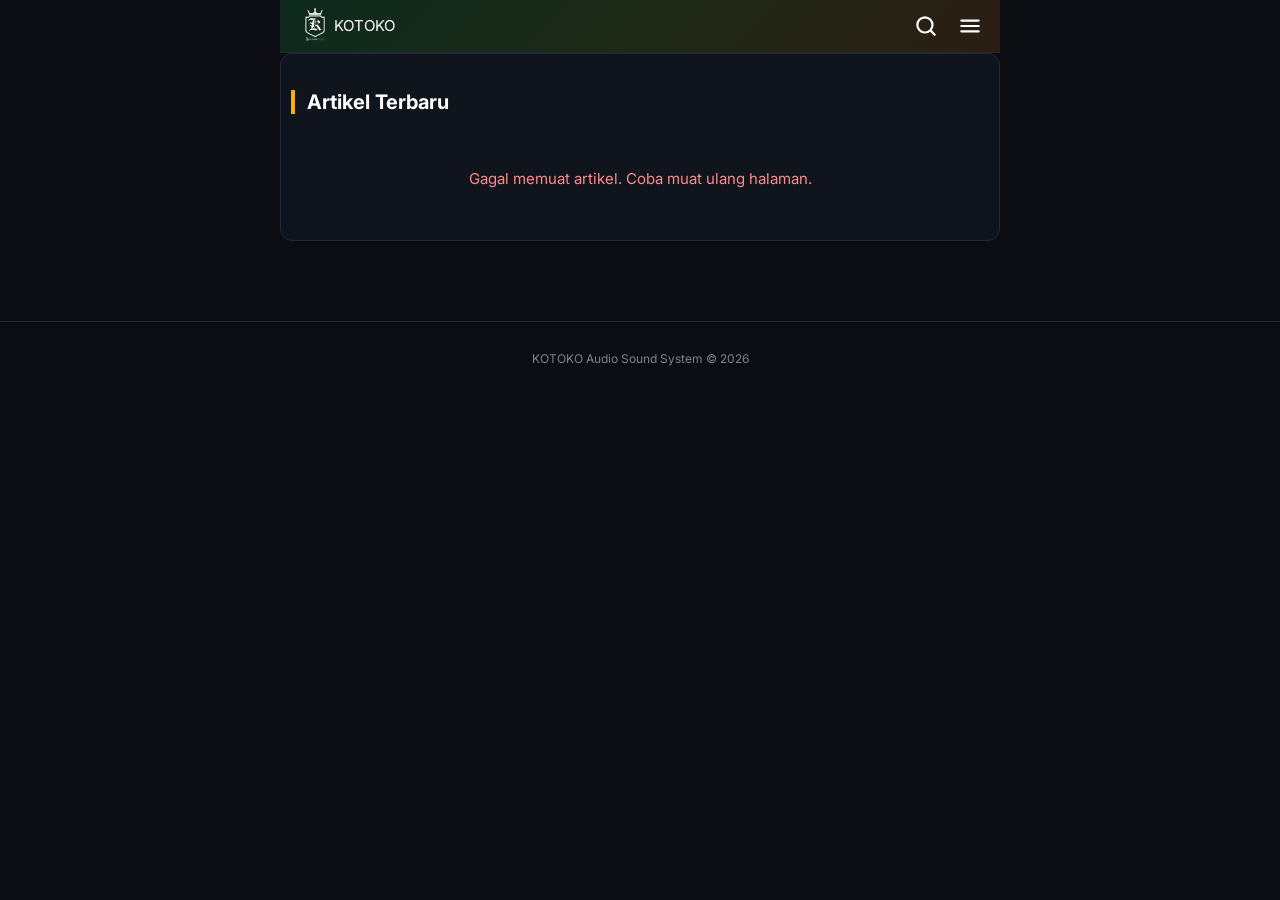
==== commit cc5c7924: "Add files via upload" ====
--- a/index.html
+++ b/index.html
@@ -19,14 +19,9 @@
   <symbol id="i-menu" viewBox="0 0 24 24"><path d="M4 7h16M4 12h16M4 17h16"/></symbol>
   <symbol id="i-close" viewBox="0 0 24 24"><path d="M6 6l12 12M18 6L6 18"/></symbol>
   <symbol id="i-right" viewBox="0 0 24 24"><path d="M9 5l7 7-7 7"/></symbol>
-  <symbol id="i-left" viewBox="0 0 24 24"><path d="M15 5l-7 7 7 7"/></symbol>
   <symbol id="i-arrow" viewBox="0 0 24 24"><path d="M5 12h14M13 6l6 6-6 6"/></symbol>
-  <symbol id="i-back" viewBox="0 0 24 24"><path d="M19 12H5M11 6l-6 6 6 6"/></symbol>
   <symbol id="i-clock" viewBox="0 0 24 24"><circle cx="12" cy="12" r="9"/><path d="M12 7v5l3 2"/></symbol>
   <symbol id="i-cal" viewBox="0 0 24 24"><rect x="3.5" y="5" width="17" height="15" rx="2"/><path d="M3.5 10h17M8 3v4M16 3v4"/></symbol>
-  <symbol id="i-grid" viewBox="0 0 24 24"><rect x="4" y="4" width="6.5" height="6.5" rx="1.2"/><rect x="13.5" y="4" width="6.5" height="6.5" rx="1.2"/><rect x="4" y="13.5" width="6.5" height="6.5" rx="1.2"/><rect x="13.5" y="13.5" width="6.5" height="6.5" rx="1.2"/></symbol>
-  <symbol id="i-tag" viewBox="0 0 24 24"><path d="M3 12V4a1 1 0 0 1 1-1h8l9 9-9 9-9-9z"/><circle cx="8" cy="8" r="1.5"/></symbol>
-  <symbol id="i-link" viewBox="0 0 24 24"><path d="M10 14a4 4 0 0 0 5.7 0l3-3a4 4 0 0 0-5.7-5.7l-1 1"/><path d="M14 10a4 4 0 0 0-5.7 0l-3 3a4 4 0 0 0 5.7 5.7l1-1"/></symbol>
 </svg>
 
 <div class="app">
@@ -34,7 +29,8 @@
   <header class="top">
     <div class="top-row">
       <a class="logo" href="./" aria-label="KOTOKO - Beranda">
-        <img src="assets/logo-kotoko.png" alt="KOTOKO Audio Sound System">
+        <img src="assets/logo-kotoko.png" alt="">
+        <span class="logo-name">KOTOKO</span>
       </a>
       <div class="top-icons">
         <button id="searchBtn" class="icon-btn" type="button" aria-label="Cari" aria-expanded="false" aria-controls="searchForm">
@@ -52,15 +48,14 @@
 
   <main id="main">
 
-    <section id="hero" class="hero" hidden aria-label="Artikel pilihan">
-      <div id="heroTrack" class="hero-track"></div>
-      <button id="heroPrev" class="hero-arrow prev" type="button" aria-label="Sebelumnya"><svg class="ic"><use href="#i-left"/></svg></button>
-      <button id="heroNext" class="hero-arrow next" type="button" aria-label="Berikutnya"><svg class="ic"><use href="#i-right"/></svg></button>
-      <div id="heroDots" class="hero-dots"></div>
+    <!-- Banner sampul: diatur dari menu admin -->
+    <section id="banner" class="banner" hidden>
+      <img id="bannerImg" alt="Banner KOTOKO">
     </section>
 
-    <section class="block">
-      <div id="catGrid" class="cat-grid" aria-label="Kategori"></div>
+    <!-- Teks sambutan: diatur dari menu admin -->
+    <section id="welcome" class="welcome" hidden>
+      <div id="welcomeText" class="welcome-text"></div>
     </section>
 
     <section class="block">
--- a/css/style.css
+++ b/css/style.css
@@ -50,30 +50,31 @@
 /* ---------- Header ---------- */
 .top {
   position: sticky; top: 0; z-index: 20;
-  background: var(--bg);
+  background: linear-gradient(135deg, #0c2a1d 0%, #1f2a18 50%, #2b1e12 100%);
   padding-top: env(safe-area-inset-top, 0px);
   border-bottom: 1px solid var(--line);
 }
 .top-row {
   display: flex; align-items: center; justify-content: space-between;
-  padding: 10px 14px 10px 20px;
-}
-.logo {
-  font-family: var(--font-logo); font-weight: 800;
-  font-size: 26px; letter-spacing: .5px; line-height: 1;
+  padding: 6px 10px 6px 16px;
+}
+.logo { display: flex; align-items: center; min-width: 0; }
+.logo img {
+  height: 38px; width: auto; display: block;
+  mix-blend-mode: screen; /* latar hitam logo menyatu dengan header */
 }
 .logo-a { color: var(--ink); }
 .logo-b { color: var(--gold); }
 .top-icons { display: flex; align-items: center; gap: 4px; }
 .icon-btn {
-  width: 44px; height: 44px; border: 0; border-radius: 50%;
+  width: 40px; height: 40px; border: 0; border-radius: 50%;
   background: transparent; color: var(--ink);
   display: flex; align-items: center; justify-content: center;
 }
 .icon-btn:active { background: var(--panel); }
 .icon-btn .ic { width: 26px; height: 26px; }
 
-.search-form { padding: 0 20px 12px; }
+.search-form { padding: 0 14px 10px; }
 .search-form input {
   width: 100%; height: 46px; padding: 0 16px;
   background: var(--panel); color: var(--ink);
@@ -230,6 +231,7 @@
   width: 100%; text-align: left; padding: 14px 12px; border: 0; border-radius: 10px;
   background: transparent; color: var(--ink-2); font-size: 15px;
 }
+.drawer-item { display: block; }
 .drawer-item:active { background: var(--panel-2); }
 .drawer-item.on { background: var(--panel-2); color: var(--gold); font-weight: 600; }
 
@@ -266,7 +268,7 @@
   padding: calc(14px + env(safe-area-inset-top, 0px)) 0 14px;
   border-bottom: 1px solid var(--line); margin-bottom: 22px;
 }
-.a-head .logo { font-size: 26px; }
+.a-head .logo img { height: 34px; }
 .a-head .right { display: flex; align-items: center; gap: 12px; color: var(--muted); font-size: 14px; }
 .a-title { font-size: 22px; font-weight: 700; margin-bottom: 16px; }
 .a-sub { font-size: 18px; font-weight: 700; margin: 0 0 12px; }
@@ -327,8 +329,68 @@
 .item .u { font-size: 12.5px; color: var(--muted); white-space: nowrap; overflow: hidden; text-overflow: ellipsis; }
 .item .del { flex: none; min-height: 40px; padding: 0 14px; border-radius: 8px; border: 1px solid #4a1a1a; background: transparent; color: var(--red); font-size: 14px; }
 
-/* Gambar review dihapus: tidak dipakai di versi blog ini */
-.review-preview { display: none; }
+.item .act { display: flex; gap: 8px; flex: none; }
+.item .edit { flex: none; min-height: 40px; padding: 0 14px; border-radius: 8px; border: 1px solid #333c4f; background: transparent; color: var(--gold); font-size: 14px; }
+.item .img-note { font-size: 12px; color: var(--dim); margin-top: 6px; }
+.edit-banner {
+  display: flex; align-items: center; justify-content: space-between; gap: 10px;
+  padding: 10px 12px; margin-bottom: 16px; border-radius: 10px;
+  background: #2b2412; border: 1px solid #5a4a1c; color: #f3e3a8; font-size: 14px;
+}
+.edit-banner button { min-height: 36px; padding: 0 12px; border-radius: 8px; border: 1px solid #5a4a1c; background: transparent; color: #f3e3a8; }
+
+/* ---------- Editor blok isi (admin) ---------- */
+.hint { font-size: 13px; color: var(--dim); margin-bottom: 10px; line-height: 1.5; }
+.blocks { display: grid; gap: 12px; }
+.block {
+  background: var(--field); border: 1px solid var(--line); border-radius: 12px; padding: 10px;
+}
+.block-head { display: flex; align-items: center; justify-content: space-between; margin-bottom: 8px; }
+.block-type { font-size: 12px; font-weight: 600; color: var(--gold); text-transform: uppercase; letter-spacing: .4px; }
+.block-ctrls { display: flex; gap: 6px; }
+.ctrl {
+  width: 34px; height: 34px; border-radius: 8px; border: 1px solid #333c4f;
+  background: transparent; color: var(--ink); font-size: 13px;
+}
+.ctrl:disabled { opacity: .35; cursor: default; }
+.ctrl[aria-label="Hapus"] { color: var(--red); border-color: #4a1a1a; }
+.block-img { width: 100%; border-radius: 8px; display: block; }
+.block-text {
+  width: 100%; min-height: 110px; padding: 10px 12px; resize: vertical;
+  background: var(--bg); color: var(--ink); border: 1px solid #2c3445; border-radius: 8px;
+  font: inherit; font-size: 16px; line-height: 1.6;
+}
+.block-text:focus { border-color: var(--gold); outline: none; }
+.block-actions { display: flex; gap: 10px; margin-top: 12px; }
+.block-actions .btn.small { flex: 1; }
+.msg-inline { min-height: 20px; margin-top: 8px; font-size: 13px; color: var(--muted); }
+.msg-inline.ok { color: #6be08a; }
+.msg-inline.err { color: var(--red); }
+
+/* ---------- Isi artikel di halaman baca ---------- */
+#body.post-body { display: flex; flex-direction: column; gap: 16px; }
+.post-figure { margin: 8px 0; }
+.post-figure img { width: 100%; border-radius: 12px; border: 1px solid var(--line); }
+
+/* ---------- Rekomendasi artikel lain ---------- */
+.related { margin-top: 36px; padding-top: 4px; }
+.related .section-title { margin-top: 0; }
+
+/* ---------- Footer ---------- */
+.site-footer {
+  margin-top: 40px; padding: 28px 20px calc(32px + env(safe-area-inset-bottom, 0px));
+  border-top: 1px solid var(--line); text-align: center;
+}
+.social { display: flex; justify-content: center; gap: 14px; margin-bottom: 14px; }
+.social:empty { display: none; }
+.social-btn {
+  width: 44px; height: 44px; border-radius: 50%;
+  background: var(--panel); border: 1px solid var(--line); color: var(--ink);
+  display: flex; align-items: center; justify-content: center;
+}
+.social-btn:active { background: var(--panel-2); }
+.social-btn svg { width: 20px; height: 20px; }
+.footer-copy { font-size: 12px; color: var(--dim); }
 
 @media (prefers-reduced-motion: reduce) {
   .hero-track, .drawer { transition: none; }
